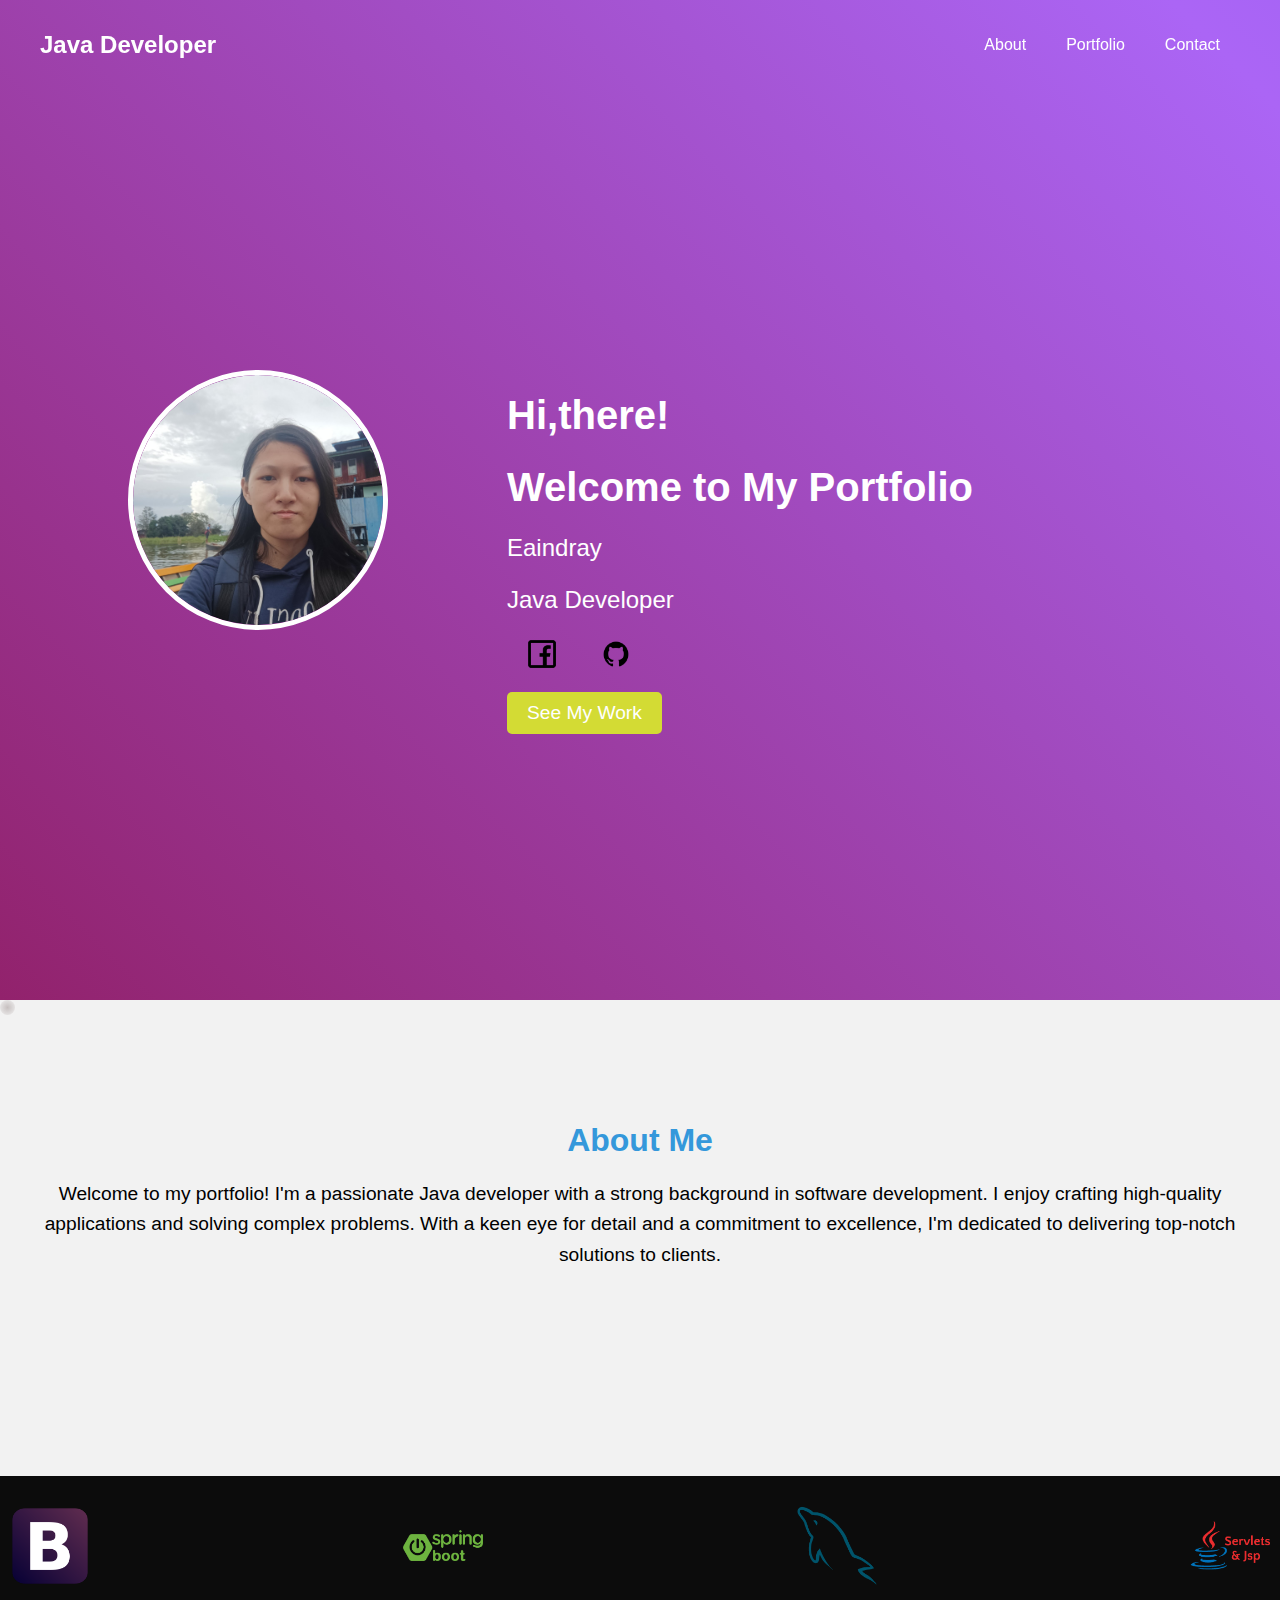
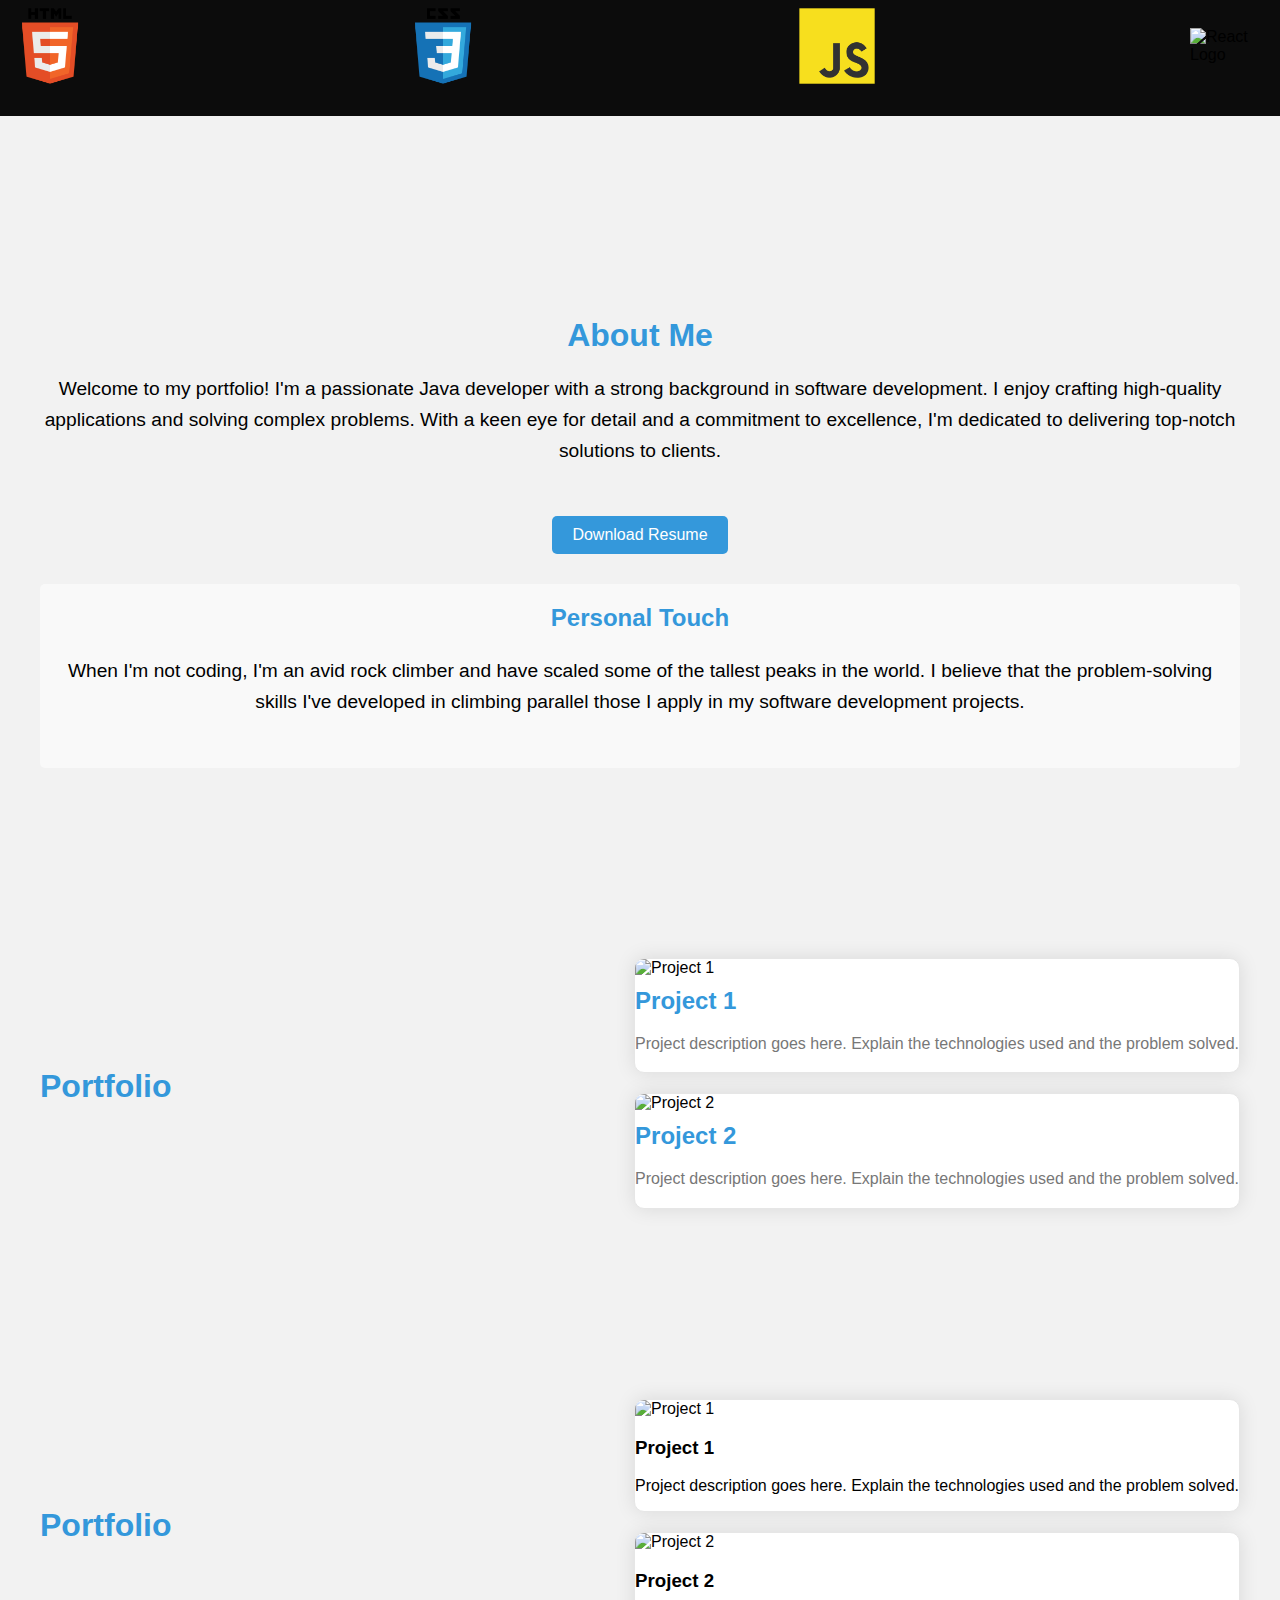
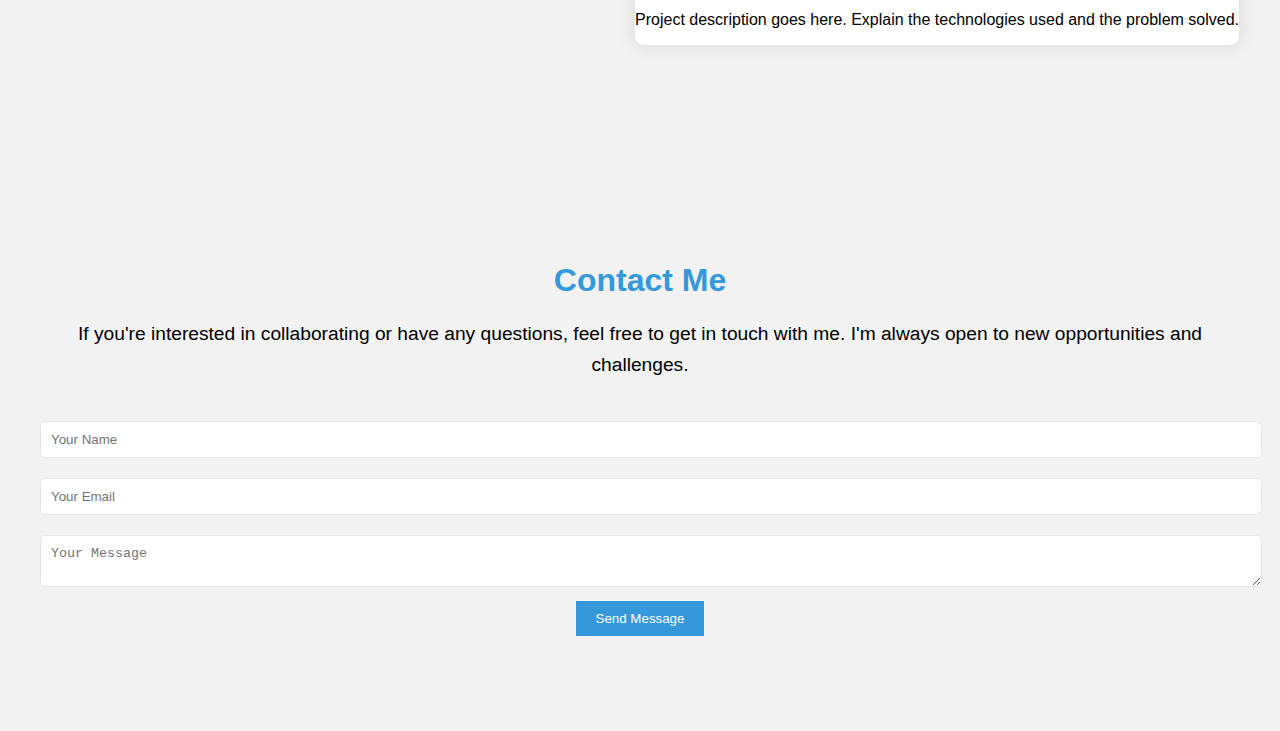
==== index.html @ a7740df3 "Add files via upload" ====
<!DOCTYPE html>
<html lang="en">
<head>
    <meta charset="UTF-8">
    <meta name="viewport" content="width=device-width, initial-scale=1.0">
    <link rel="stylesheet" href="style.css"> <!-- Include the style.css file -->
    <script src="main.js"></script> 
    <title>Your Portfolio</title>
</head>
<style>
/* Define a class for the trail */
.trail-cursor {
    position: fixed;
    width: 15px;
    height: 15px;
    border-radius: 50%;
    background: radial-gradient(circle, #c6bfbf, transparent); /* Adjust the colors */
    pointer-events: none; /* Prevent cursor click events on the trail */
    transform-origin: center;
    animation: trail 0.5s ease-out;
}

/* Apply animation to the trail effect */
@keyframes trail {
    0% {
        transform: scale(1);
        opacity: 0.8;
    }
    100% {
        transform: scale(0.3);
        opacity: 0;
    }
}

.coffee-cursor {
    cursor: url('src/coffee1.png') 16 16, auto;
    z-index: 2;
}

</style>
<body>
    <nav class="navbar">
        <div class="container">
            <h1 class="logo">Java Developer</h1>
            <ul class="nav-links">
                <li><a href="#about">About</a></li>
                <li><a href="#portfolio">Portfolio</a></li>
                <li><a href="#contact">Contact</a></li>
            </ul>
        </div>
    </nav>
    <header class="hero">
        <div class="hero-content">
            <div class="hero-left">
                <div class="photo-frame">
                    <img src="src\myPhoto.jpg" alt="Client's Photo">
                </div>
            </div>
            <div class="hero-right">
                <h1>Hi,there!</h1>
                    <h1>  Welcome to My Portfolio</h1>
                <p>Eaindray</p>
                <p>Java Developer</p>
                <div class="social-icons">
                    <a href="#"><img src="src\facebook-logo.png" alt="Facebook"></a>
                    <a href="https://github.com/EaindrayFromEarth"><img src="src\github-logo.png" alt="GitHub"></a>
                </div>
                <a href="#portfolio" class="see-my-work">See My Work</a>
            </div>
        </div>
    </header>
    
    
        
    <div class="trail-cursor"></div>

    


    <section id="about" class="section">
        <div class="container">
            <div class="about-content">
                <h2>About Me</h2>
                <p>Welcome to my portfolio! I'm a passionate Java developer with a strong background in software development. I enjoy crafting high-quality applications and solving complex problems. With a keen eye for detail and a commitment to excellence, I'm dedicated to delivering top-notch solutions to clients.</p>
            </div>
        </div>
    </section>
    <div id="logo-slider" class="section">
        <!-- Logo slider content -->
        <div class="logo-slider">
            <div class="slider-left">
                <img src="src/bootstrap.png" alt="Bootstrap Logo">
                <img src="src/pngaaa.com-2459546.png" alt="Spring Logo">
                <img src="src/mysql.png" alt="MySQL Logo">
                <img src="src\pngaaa.com-2459503.png" alt="Node.js Logo">
                <!-- Add more backend logos here -->
            </div>
            <div class="slider-right">
                <img src="src/html5.png" alt="HTML Logo">
                <img src="src/css3.png" alt="CSS Logo">
                <img src="src/javascript.png" alt="JavaScript Logo">
                <img src="src/react.png" alt="React Logo">
                <!-- Add more frontend logos here -->
            </div>
        </div>
    </div>
    <section id="about" class="section">
        <div class="container">
            <div class="about-content">
                <h2>About Me</h2>
                <p>Welcome to my portfolio! I'm a passionate Java developer with a strong background in software development. I enjoy crafting high-quality applications and solving complex problems. With a keen eye for detail and a commitment to excellence, I'm dedicated to delivering top-notch solutions to clients.</p>
    
                <!-- Resume/CV Link -->
                <a href="link_to_resumecv.pdf" target="_blank" download class="resume-link">Download Resume</a>
    
                <!-- Personal Touch -->
                <div class="personal-touch">
                    <h3>Personal Touch</h3>
                    <p>When I'm not coding, I'm an avid rock climber and have scaled some of the tallest peaks in the world. I believe that the problem-solving skills I've developed in climbing parallel those I apply in my software development projects.</p>
                </div>
            </div>
        </div>
    </section>
    
    <section id="portfolio" class="section">
        <div class="container">
            <h2>Portfolio</h2>
            <div class="portfolio-grid">
                <div class="portfolio-item">
                    <div class="portfolio-image">
                        <img src="src\0-02-06-9566abe42e9a566286e7c7960697bb33c6404da3a88f8047af2f9f57d8bb9188_6d614989e86dc0e4.jpg" alt="Project 1">
                        <div class="overlay">
                            <a href="#">View Details</a>
                        </div>
                    </div>
                    <div class="portfolio-details">
                        <h3>Project 1</h3>
                        <p>Project description goes here. Explain the technologies used and the problem solved.</p>
                    </div>
                </div>
                <div class="portfolio-item">
                    <div class="portfolio-image">
                        <img src="src\0-02-06-9566abe42e9a566286e7c7960697bb33c6404da3a88f8047af2f9f57d8bb9188_6d614989e86dc0e4.jpg" alt="Project 2">
                        <div class="overlay">
                            <a href="#">View Details</a>
                        </div>
                    </div>
                    <div class="portfolio-details">
                        <h3>Project 2</h3>
                        <p>Project description goes here. Explain the technologies used and the problem solved.</p>
                    </div>
                </div>
                <!-- Add more portfolio items as needed -->
            </div>
        </div>
    </section>
    
    <section id="portfolio" class="section">
        <div class="container">
            <h2>Portfolio</h2>
            <div class="portfolio-grid">
                <!-- Portfolio items with improved styles -->
                <div class="portfolio-item">
                    <div class="portfolio-image">
                        <img src="project1.jpg" alt="Project 1">
                        <div class="overlay">
                            <a href="#">View Details</a>
                        </div>
                    </div>
                    <h3>Project 1</h3>
                    <p>Project description goes here. Explain the technologies used and the problem solved.</p>
                </div>
                <div class="portfolio-item">
                    <div class="portfolio-image">
                        <img src="project2.jpg" alt="Project 2">
                        <div class="overlay">
                            <a href="#">View Details</a>
                        </div>
                    </div>
                    <h3>Project 2</h3>
                    <p>Project description goes here. Explain the technologies used and the problem solved.</p>
                </div>
                <!-- Add more portfolio items as needed -->
            </div>
        </div>
    </section>
    

    <section id="contact" class="section">
        <div class="container">
            <div class="contact-content">
                <h2>Contact Me</h2>
                <p>If you're interested in collaborating or have any questions, feel free to get in touch with me. I'm always open to new opportunities and challenges.</p>
                <div class="contact-form">
                    <form>
                        <input type="text" placeholder="Your Name" required>
                        <input type="email" placeholder="Your Email" required>
                        <textarea placeholder="Your Message" required></textarea>
                        <button type="submit">Send Message</button>
                    </form>
                </div>
            </div>
        </div>
    </section>
         
  
    <script>
        // Add an event listener to the "Contact Me" section
        const contactSection = document.getElementById('contact');
      
        contactSection.addEventListener('mouseenter', () => {
          // Add the "coffee-cursor" class when the user hovers over the section
          document.body.classList.add('coffee-cursor');
        });
      
        contactSection.addEventListener('mouseleave', () => {
          // Remove the "coffee-cursor" class when the user leaves the section
          document.body.classList.remove('coffee-cursor');
        });
      </script>
      


    
    <script>
document.addEventListener("DOMContentLoaded", function () {
    const cursor = document.querySelector(".trail-cursor");
    
    document.addEventListener("mousemove", (e) => {
        const trail = document.createElement("div");
        trail.className = "trail-cursor";
        document.body.appendChild(trail);
        
        const x = e.clientX;
        const y = e.clientY;
        trail.style.left = x + "px";
        trail.style.top = y + "px";
        
        // Remove the trail element after the animation
        trail.addEventListener("animationend", () => {
            trail.remove();
        });
    });

    document.addEventListener("mouseenter", (e) => {
        cursor.style.display = "block";
    });

    document.addEventListener("mouseleave", (e) => {
        cursor.style.display = "none";
    });
});


    </script>
    <script>
        // Stop logo animations when the user doesn't scroll
        let animationStopped = false;
        const logos = document.querySelectorAll('.logo-slider img');

        window.addEventListener('scroll', () => {
            if (!animationStopped) {
                const scrollPosition = window.scrollY;
                if (scrollPosition > 400) {
                    logos.forEach(logo => logo.style.animation = 'none');
                    animationStopped = true;
                }
            }
        });
    </script>
    <!-- Add this script to your HTML file -->
<script>
const trailCursor = document.querySelector('.trail-cursor');

document.addEventListener('mousemove', (e) => {
    trailCursor.style.left = e.clientX + 'px';
    trailCursor.style.top = e.clientY + 'px';
    trailCursor.style.display = 'block'; // Show the cursor trail
});

</script>

</body>
</html>
---- style.css ----
body {
    margin: 0;
    padding: 0;
    font-family: Arial, sans-serif;
    background-color: #f2f2f2; /* Set a background color for the entire page */
}

.hero {
    position: relative;
    background-color: #3498db; /* Set a background color for the hero header */
    height: 100vh;
    display: flex;
    justify-content: center;
    align-items: center;
    color: #fff;
}



.hero h1 {
font-size: 2.5rem;
margin-bottom: 10px;
z-index: 2;
}

.hero p {
font-size: 1.5rem;
margin-bottom: 20px;
z-index: 2;
}

.portfolio {
    background: #fff; /* Set a background color for the portfolio section */
    padding: 50px 0;
}
/* Add this to your existing CSS or create a new CSS file */

.navbar {
position: fixed;
top: 0;
left: 0;
width: 100%;
background: transparent;
transition: background 0.3s;
z-index: 1000;
}

.navbar.active {
background: #582c86; /* Set the background color when scrolling */
}

.container {
display: flex;
justify-content: space-between;
align-items: center;
padding: 15px 0;
}

.logo {
font-size: 1.5rem;
color: #fff;
}

.nav-links {
list-style: none;
display: flex;
margin: 0;
padding: 0;
}

.nav-links li {
margin: 0 20px;
}

.nav-links a {
text-decoration: none;
color: #fff;
}

/* Hamburger Menu for Small Screens */
@media (max-width: 768px) {
.navbar.active .nav-links {
    display: none; /* Hide the navigation links */
    position: absolute;
    top: 60px; /* Adjust as needed based on your design */
    right: 0;
    background: #ab65f5; /* Background color for the dropdown menu */
    width: 80%;
    flex-direction: column;
    text-align: center;
}

.navbar.active .nav-links.show {
    display: flex; /* Show the navigation links on click */
}

.nav-links li {
    margin: 15px 0;
}

.navbar.active .nav-links a {
    color: #fff;
}

.nav-toggle {
    display: block; /* Show the hamburger menu icon */
    position: absolute;
    top: 15px;
    right: 15px;
    cursor: pointer;
    color: #fff;
    font-size: 1.5rem;
}
}
/* Add a class to the hero section for spacing */
.hero {
padding-top: 100px; /* Adjust as needed */
}

/* Add styles for the hero section */
.hero {
position: relative;
background-color: #582c86;
height: 100vh;
display: flex;
align-items: center;
color: #fff;
background: linear-gradient(45deg, #92226c, #ab65f5, #6858f5, #392e97, #221d53);
background-size: 600% 100%;
animation: gradientAnimation 10s ease;
z-index: 1
}

/* Style the client's photo */
/* Style the client's photo */
.hero-left {
position: absolute;
left: 10%; /* Adjust the left position as needed */
top: 50%;
transform: translateY(-50%);
z-index: 2; /* Place the client's photo in front */
}

.photo-frame {
width: 250px; /* Adjust the frame size */
height: 250px; /* Adjust the frame size */
border: 5px solid #fff; /* Add a white border */
border-radius: 50%; /* Create a circular frame */
overflow: hidden; /* Clip the image to fit the frame */
}

.photo-frame img {
width: 100%;
height: 100%;
object-fit: cover; /* Maintain photo aspect ratio */
border-radius: 50%; /* Make the photo circular */
transition: transform 0.3s; /* Add a hover effect */
}

.photo-frame:hover img {
transform: scale(1.1); /* Zoom in on hover */
}


/* Style the hero content on the right */
.hero-right {
text-align: left; /* Adjust the alignment as needed */
position: relative;

z-index: 2; /* Place the content in front */
padding-left: 200px; /* Create space for the photo */
}

/* Social icons and "See My Work" button */
.social-icons, .see-my-work {
margin-top: 10px; /* Adjust the margin as needed */
z-index: 2;

}

.social-icon {
width: 30px; /* Set the desired width for the social icons */
height: 30px; /* Set the desired height for the social icons */
margin: 0 10px; /* Adjust the margin between icons */
transition: transform 0.3s ease; /* Add a transition effect */
z-index: 2;
}

.social-icon:hover {
transform: scale(1.2); /* Add a scaling effect on hover */
z-index: 2;
}
.social-icons a {
margin: 0 15px; /* Adjust the spacing between icons */
text-decoration: none;
color: #582c86; /* Color of the icons */
font-size: 2rem; /* Adjust the icon size */
}

.social-icons a img {
max-width: 40px; /* Adjust the size of the icons */
}

/* See My Work button */
.see-my-work {
display: inline-block;
background-color: #d3db34;
color: #fff;
text-decoration: none;
padding: 10px 20px;
border-radius: 5px;
font-size: 1.2rem;
transition: background-color 0.3s;
z-index: 2; /* Place the button in front */
}

.see-my-work:hover {
background-color: #2980b9;
}

/* Gradient animation */
.hero::before {
content: "";
position: absolute;
top: 0;
left: 0;
width: 100%;
height: 100%;
background: linear-gradient(45deg, #92226c, #ab65f5, #6858f5, #392e97, #221d53);
background-size: 600% 100%;
animation: gradientAnimation 10s ease;
z-index: 1; /* Place the gradient animation behind the content */
}

/* Add this CSS to your existing stylesheet or create a new one */

/* General section styles */
.section {
padding: 80px 0;
}

.container {
max-width: 1200px;
margin: 0 auto;
}

h2 {
font-size: 2rem;
margin-bottom: 20px;
color: #3498db;
}

/* About Section */
.about-content {
text-align: center;
}

.about-content p {
font-size: 1.2rem;
line-height: 1.6;
margin-bottom: 30px;
}

.tech-stack {
display: flex;
justify-content: center;
align-items: center;
margin-top: 30px;
}

.tech-stack img {
max-width: 60px;
margin: 0 15px;
}

/* Portfolio Section */
/* Add these styles to your existing CSS or create a new CSS file */

/* Add these styles to your existing CSS or create a new CSS file */

.portfolio-grid {
display: grid;
grid-template-columns: repeat(auto-fill, minmax(300px, 1fr));
gap: 20px;
}

.portfolio-item {
background: #fff;
border: 1px solid #e6e6e6;
border-radius: 10px;
overflow: hidden;
box-shadow: 0 0 20px rgba(0, 0, 0, 0.1);
transition: transform 0.3s ease;
}

.portfolio-item:hover {
transform: scale(1.05);
}

.portfolio-image {
position: relative;
overflow: hidden;
}

.portfolio-image img {
max-width: 100%;
border: 0;
}

.overlay {
position: absolute;
top: 0;
left: 0;
right: 0;
bottom: 0;
background: rgba(52, 152, 219, 0.7); /* Add a semi-transparent overlay on hover */
display: flex;
justify-content: center;
align-items: center;
opacity: 0;
transition: opacity 0.3s;
}

.portfolio-item:hover .overlay {
opacity: 1;
}

.overlay a {
color: #fff;
text-decoration: none;
padding: 10px 20px;
background-color: #3498db;
border-radius: 5px;
transition: background-color 0.3s;
}

.overlay a:hover {
background-color: #2980b9;
}

.portfolio-details h3 {
font-size: 1.5rem;
margin: 10px 0;
color: #3498db;
}

.portfolio-details p {
font-size: 1rem;
color: #777;
line-height: 1.6;
}


/* Contact Section */
.contact-content {
text-align: center;
}

.contact-content p {
font-size: 1.2rem;
line-height: 1.6;
margin-bottom: 30px;
}

.contact-form input, .contact-form textarea {
width: 100%;
padding: 10px;
margin: 10px 0;
border: 1px solid #e6e6e6;
border-radius: 5px;
}

.contact-form button {
background-color: #3498db;
color: #fff;
border: none;
padding: 10px 20px;
cursor: pointer;
}

.contact-form button:hover {
background-color: #582c86;
}
/* Logo slider styles */

/* Your existing CSS code */

/* Logo slider styles */
.logo-slider {
    display: flex;
    flex-direction: column; /* Change to a column layout */
    justify-content: center;
    align-items: center;
    background-color: #0c0c0c;
    padding: 20px 0;
    position: relative;
}

.slider-left,
.slider-right {
    display: flex;
    align-items: center;
    width: 100%; /* Ensure each row spans the full width */
    justify-content: space-between; /* Distribute the logos evenly */
}

.slider-left {
    animation: slideLeft 6s linear infinite; /* Slide the left row to the left */
}

.slider-right {
    animation: slideRight 6s linear infinite; /* Slide the right row to the right */
}

@keyframes slideLeft {
    0% {
        transform: translateX(0);
    }
    100% {
        transform: translateX(-100%);
    }
}

@keyframes slideRight {
    0% {
        transform: translateX(0);
    }
    100% {
        transform: translateX(100%);
    }
}

.logo-slider img {
    margin: 10px;
    width: 80px;
}

/* Add these styles to your existing CSS or create a new CSS file */
.resume-link {
display: inline-block;
background-color: #3498db;
color: #fff;
padding: 10px 20px;
text-decoration: none;
border-radius: 5px;
margin-top: 20px;
}

.resume-link:hover {
background-color: #582c86;
}

.personal-touch {
background-color: #f9f9f9;
padding: 20px;
border-radius: 5px;
margin-top: 30px;
}

.personal-touch h3 {
font-size: 1.5rem;
color: #3498db;
margin-top: 0;
}

.personal-touch p {
font-size: 1.2rem;
line-height: 1.6;
}

/* Define a class for the trail */
.trail-cursor {
    position: fixed;
    width: 15px;
    height: 15px;
    border-radius: 50%;
    background: radial-gradient(circle, #c9c0c0, transparent); /* Adjust the colors */
    pointer-events: none; /* Prevent cursor click events on the trail */
    transform-origin: center;
    animation: trail 0.5s ease-out;
}

/* Apply animation to the trail effect */
@keyframes trail {
    0% {
        transform: scale(1);
        opacity: 0.8;
    }
    100% {
        transform: scale(0.3);
        opacity: 0;
    }
}

.coffee-cursor {
    cursor: url('src/Sonya-Swarm-Coffee.64.png') 5 5, auto;
    z-index: 2;
}

button {
background-color: #3498db;
color: #fff;
border: none;
padding: 10px 20px;
}


@keyframes gradientAnimation {
    0% {
        background-position: 0 0;
    }
    100% {
        background-position: 100% 0;
    }
}
    /* Add a media query to stop animations on smaller screens */
    @media (max-width: 768px) {
    .slider-left, .slider-right {
        animation: none;
    }
    .slider-right {
        transform: translateX(100%);
    }
}
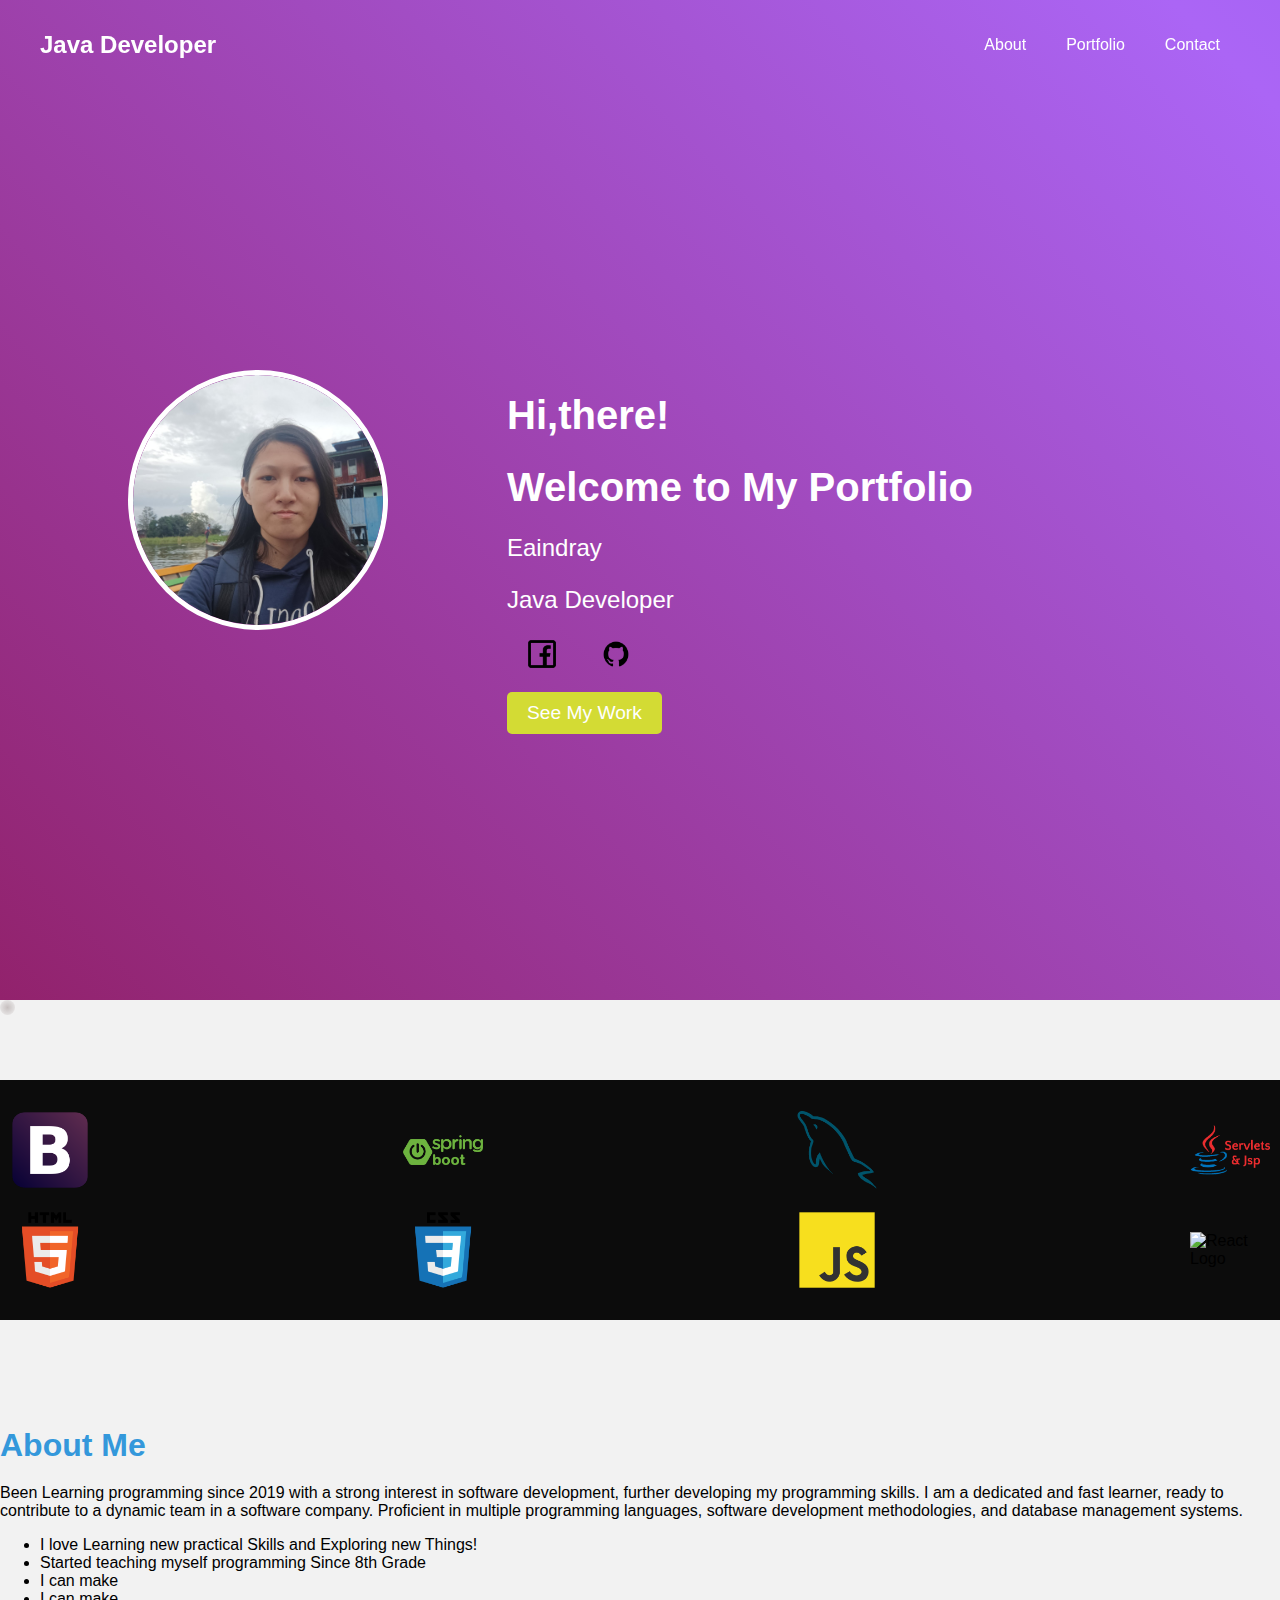
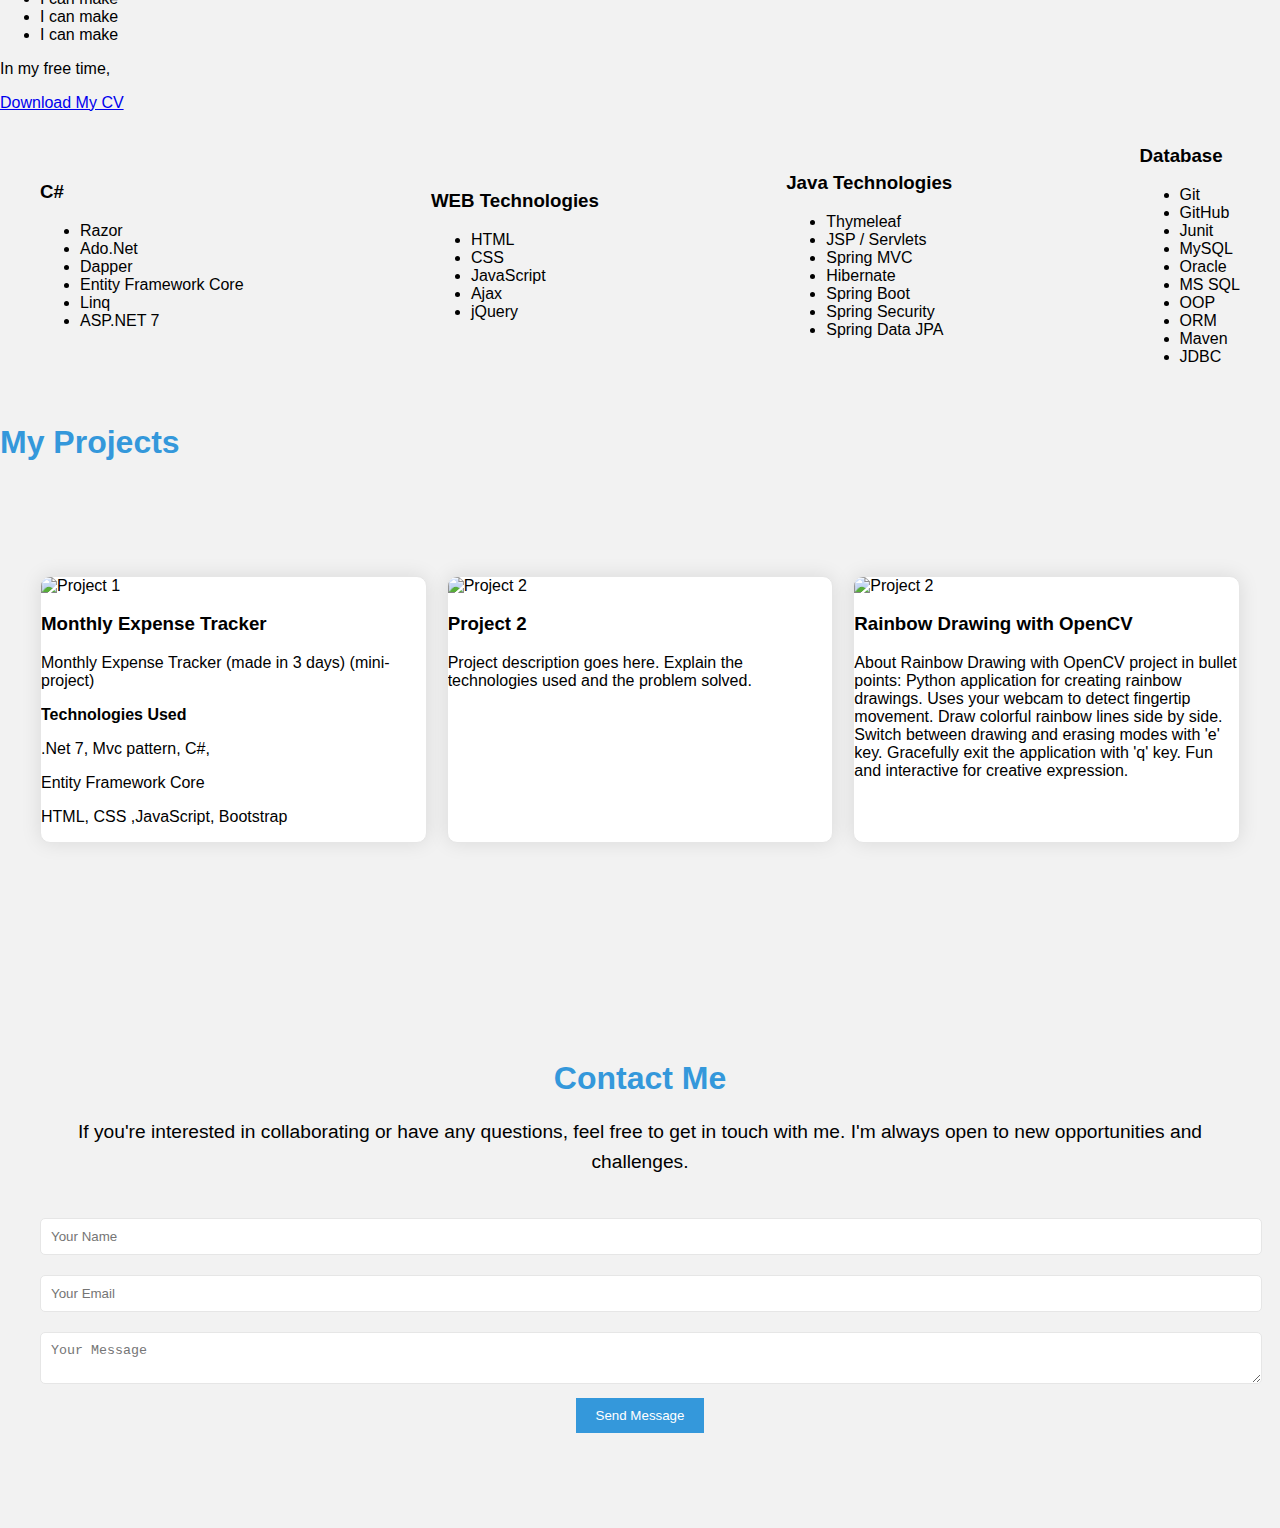
==== commit 7e270346: "." ====
--- a/index.html
+++ b/index.html
@@ -4,39 +4,42 @@
     <meta charset="UTF-8">
     <meta name="viewport" content="width=device-width, initial-scale=1.0">
     <link rel="stylesheet" href="style.css"> <!-- Include the style.css file -->
-    <script src="main.js"></script> 
+    <script src="https://code.jquery.com/jquery-3.6.4.min.js"></script>
+    <link rel="stylesheet" href="animate.min.css">
+    <script src="main.js"></script>
     <title>Your Portfolio</title>
+
 </head>
 <style>
-/* Define a class for the trail */
-.trail-cursor {
-    position: fixed;
-    width: 15px;
-    height: 15px;
-    border-radius: 50%;
-    background: radial-gradient(circle, #c6bfbf, transparent); /* Adjust the colors */
-    pointer-events: none; /* Prevent cursor click events on the trail */
-    transform-origin: center;
-    animation: trail 0.5s ease-out;
-}
-
-/* Apply animation to the trail effect */
-@keyframes trail {
-    0% {
-        transform: scale(1);
-        opacity: 0.8;
+    /* Define a class for the trail */
+    .trail-cursor {
+        position: fixed;
+        width: 15px;
+        height: 15px;
+        border-radius: 50%;
+        background: radial-gradient(circle, #c6bfbf, transparent); /* Adjust the colors */
+        pointer-events: none; /* Prevent cursor click events on the trail */
+        transform-origin: center;
+        animation: trail 0.5s ease-out;
     }
-    100% {
-        transform: scale(0.3);
-        opacity: 0;
+
+    /* Apply animation to the trail effect */
+    @keyframes trail {
+        0% {
+            transform: scale(1);
+            opacity: 0.8;
+        }
+
+        100% {
+            transform: scale(0.3);
+            opacity: 0;
+        }
     }
-}
-
-.coffee-cursor {
-    cursor: url('src/coffee1.png') 16 16, auto;
-    z-index: 2;
-}
-
+
+    .coffee-cursor {
+        cursor: url('src/coffee1.png') 16 16, auto;
+        z-index: 2;
+    }
 </style>
 <body>
     <nav class="navbar">
@@ -58,7 +61,7 @@
             </div>
             <div class="hero-right">
                 <h1>Hi,there!</h1>
-                    <h1>  Welcome to My Portfolio</h1>
+                <h1>  Welcome to My Portfolio</h1>
                 <p>Eaindray</p>
                 <p>Java Developer</p>
                 <div class="social-icons">
@@ -69,22 +72,15 @@
             </div>
         </div>
     </header>
-    
-    
-        
+
+
+
     <div class="trail-cursor"></div>
 
-    
-
-
-    <section id="about" class="section">
-        <div class="container">
-            <div class="about-content">
-                <h2>About Me</h2>
-                <p>Welcome to my portfolio! I'm a passionate Java developer with a strong background in software development. I enjoy crafting high-quality applications and solving complex problems. With a keen eye for detail and a commitment to excellence, I'm dedicated to delivering top-notch solutions to clients.</p>
-            </div>
-        </div>
-    </section>
+
+
+
+
     <div id="logo-slider" class="section">
         <!-- Logo slider content -->
         <div class="logo-slider">
@@ -104,87 +100,136 @@
             </div>
         </div>
     </div>
-    <section id="about" class="section">
+
+
+    <section class="about-me" id="about-me">
+        <div class="about-me-container">
+            <h2>About Me</h2>
+            <p>Been Learning programming since 2019 with a strong interest in software development, further developing my programming skills. I am a dedicated and fast learner, ready to contribute to a dynamic team in a software company. Proficient in multiple programming languages, software development methodologies, and database management systems.</p>
+            <ul>
+
+                <li>I love Learning new practical Skills and Exploring new Things!</li>
+                <li>Started teaching myself programming Since 8th Grade</li>
+                <li>I can make </li>
+                <li>I can make </li>
+                <li>I can make </li>
+                <li>I can make </li>
+            </ul>
+            <p>In my free time, </p>
+            <a href="path/to/your/cv.pdf" download="Your_CV_Name.pdf" class="download-btn">Download My CV</a>
+        </div>
+    </section>
+    <!-- 5QC!Nf6f8B-dqTi -->
+
+    <section class="skills">
         <div class="container">
-            <div class="about-content">
-                <h2>About Me</h2>
-                <p>Welcome to my portfolio! I'm a passionate Java developer with a strong background in software development. I enjoy crafting high-quality applications and solving complex problems. With a keen eye for detail and a commitment to excellence, I'm dedicated to delivering top-notch solutions to clients.</p>
-    
-                <!-- Resume/CV Link -->
-                <a href="link_to_resumecv.pdf" target="_blank" download class="resume-link">Download Resume</a>
-    
-                <!-- Personal Touch -->
-                <div class="personal-touch">
-                    <h3>Personal Touch</h3>
-                    <p>When I'm not coding, I'm an avid rock climber and have scaled some of the tallest peaks in the world. I believe that the problem-solving skills I've developed in climbing parallel those I apply in my software development projects.</p>
-                </div>
+            <div class="skills-block" id="block1">
+                <h3>C#</h3>
+                <ul>
+
+                    <li>Razor</li>
+                    <li>Ado.Net</li>
+                    <li>Dapper</li>
+                    <li>Entity Framework Core</li>
+                    <li>Linq</li>
+                    <li>ASP.NET 7</li>
+                </ul>
+            </div>
+
+            <div class="skills-block" id="block2">
+                <h3>WEB Technologies</h3>
+                <ul>
+                    <li>HTML</li>
+                    <li>CSS</li>
+                    <li>JavaScript</li>
+                    <li>Ajax</li>
+                    <li>jQuery</li>
+                </ul>
+            </div>
+
+            <div class="skills-block" id="block3">
+                <h3>Java Technologies</h3>
+                <ul>
+                    <li>Thymeleaf</li>
+                    <li>JSP / Servlets</li>
+                    <li>Spring MVC</li>
+                    <li>Hibernate</li>
+                    <li>Spring Boot</li>
+                    <li>Spring Security</li>
+                    <li>Spring Data JPA</li>
+                </ul>
+            </div>
+
+            <div class="skills-block" id="block4">
+                <h3>Database</h3>
+                <ul>
+                    <li>Git</li>
+                    <li>GitHub</li>
+                    <li>Junit</li>
+                    <li>MySQL</li>
+                    <li>Oracle</li>
+                    <li>MS SQL</li>
+                    <li>OOP</li>
+                    <li>ORM</li>
+                    <li>Maven</li>
+                    <li>JDBC</li>
+                </ul>
             </div>
         </div>
     </section>
-    
+
+
+    <h2 text-align: center;>My Projects</h2>
     <section id="portfolio" class="section">
         <div class="container">
-            <h2>Portfolio</h2>
-            <div class="portfolio-grid">
-                <div class="portfolio-item">
-                    <div class="portfolio-image">
-                        <img src="src\0-02-06-9566abe42e9a566286e7c7960697bb33c6404da3a88f8047af2f9f57d8bb9188_6d614989e86dc0e4.jpg" alt="Project 1">
-                        <div class="overlay">
-                            <a href="#">View Details</a>
-                        </div>
-                    </div>
-                    <div class="portfolio-details">
-                        <h3>Project 1</h3>
-                        <p>Project description goes here. Explain the technologies used and the problem solved.</p>
-                    </div>
-                </div>
-                <div class="portfolio-item">
-                    <div class="portfolio-image">
-                        <img src="src\0-02-06-9566abe42e9a566286e7c7960697bb33c6404da3a88f8047af2f9f57d8bb9188_6d614989e86dc0e4.jpg" alt="Project 2">
-                        <div class="overlay">
-                            <a href="#">View Details</a>
-                        </div>
-                    </div>
-                    <div class="portfolio-details">
-                        <h3>Project 2</h3>
-                        <p>Project description goes here. Explain the technologies used and the problem solved.</p>
-                    </div>
-                </div>
-                <!-- Add more portfolio items as needed -->
-            </div>
-        </div>
-    </section>
-    
-    <section id="portfolio" class="section">
-        <div class="container">
-            <h2>Portfolio</h2>
+
             <div class="portfolio-grid">
                 <!-- Portfolio items with improved styles -->
                 <div class="portfolio-item">
                     <div class="portfolio-image">
-                        <img src="project1.jpg" alt="Project 1">
+                        <img src="src/expense tracker app.jpeg" alt="Project 1">
                         <div class="overlay">
-                            <a href="#">View Details</a>
+                            <a href="https://github.com/EaindrayFromEarth/My_First_Finance_App">View Details</a>
                         </div>
                     </div>
-                    <h3>Project 1</h3>
-                    <p>Project description goes here. Explain the technologies used and the problem solved.</p>
+                    <h3>Monthly Expense Tracker</h3>
+                    <p>Monthly Expense Tracker (made in 3 days) (mini-project)</p>
+                    <p><b>Technologies Used</b>
+                    <p>  .Net 7, Mvc pattern, C#,</p>
+
+                    <p>  Entity Framework Core</p>
+
+                    <p> HTML, CSS ,JavaScript, Bootstrap</p>
                 </div>
                 <div class="portfolio-item">
                     <div class="portfolio-image">
                         <img src="project2.jpg" alt="Project 2">
                         <div class="overlay">
-                            <a href="#">View Details</a>
+                            <a href="https://github.com/EaindrayFromEarth/EcoHelp_Donation_for_Climate_Change_SpringMVC-School-Project">View Details</a>
                         </div>
                     </div>
                     <h3>Project 2</h3>
                     <p>Project description goes here. Explain the technologies used and the problem solved.</p>
                 </div>
+                <div class="portfolio-item">
+                    <div class="portfolio-image">
+                        <img src="src\Screenshot (6).png" alt="Project 2">
+                        <div class="overlay">
+                            <a href="https://github.com/EaindrayFromEarth/OpenCV-Rainbow-Drawer">View Details</a>
+                        </div>
+                    </div>
+                    <h3>Rainbow Drawing with OpenCV</h3>
+                    <p>
+                        About
+                        Rainbow Drawing with OpenCV project in bullet points: Python application for creating rainbow drawings. Uses your webcam to detect fingertip movement. Draw colorful rainbow lines side by side. Switch between drawing and erasing modes with 'e' key. Gracefully exit the application with 'q' key. Fun and interactive for creative expression.
+                    </p>
+                </div>
                 <!-- Add more portfolio items as needed -->
             </div>
         </div>
     </section>
-    
+
+
 
     <section id="contact" class="section">
         <div class="container">
@@ -202,54 +247,51 @@
             </div>
         </div>
     </section>
-         
-  
-    <script>
-        // Add an event listener to the "Contact Me" section
-        const contactSection = document.getElementById('contact');
-      
-        contactSection.addEventListener('mouseenter', () => {
-          // Add the "coffee-cursor" class when the user hovers over the section
-          document.body.classList.add('coffee-cursor');
-        });
-      
-        contactSection.addEventListener('mouseleave', () => {
-          // Remove the "coffee-cursor" class when the user leaves the section
-          document.body.classList.remove('coffee-cursor');
-        });
-      </script>
-      
-
-
-    
-    <script>
-document.addEventListener("DOMContentLoaded", function () {
-    const cursor = document.querySelector(".trail-cursor");
-    
-    document.addEventListener("mousemove", (e) => {
-        const trail = document.createElement("div");
-        trail.className = "trail-cursor";
-        document.body.appendChild(trail);
-        
-        const x = e.clientX;
-        const y = e.clientY;
-        trail.style.left = x + "px";
-        trail.style.top = y + "px";
-        
-        // Remove the trail element after the animation
-        trail.addEventListener("animationend", () => {
-            trail.remove();
-        });
-    });
-
-    document.addEventListener("mouseenter", (e) => {
-        cursor.style.display = "block";
-    });
-
-    document.addEventListener("mouseleave", (e) => {
-        cursor.style.display = "none";
-    });
-});
+
+
+    <script>
+        document.getElementById('contact').addEventListener('mouseenter', function () {
+            document.body.style.cursor = 'url("src/Sonya-Swarm-Coffee.64.png"), auto';
+        });
+
+        document.getElementById('contact').addEventListener('mouseleave', function () {
+            document.body.style.cursor = 'auto';
+        });
+
+
+    </script>
+
+
+
+
+    <script>
+        document.addEventListener("DOMContentLoaded", function () {
+            const cursor = document.querySelector(".trail-cursor");
+
+            document.addEventListener("mousemove", (e) => {
+                const trail = document.createElement("div");
+                trail.className = "trail-cursor";
+                document.body.appendChild(trail);
+
+                const x = e.clientX;
+                const y = e.clientY;
+                trail.style.left = x + "px";
+                trail.style.top = y + "px";
+
+                // Remove the trail element after the animation
+                trail.addEventListener("animationend", () => {
+                    trail.remove();
+                });
+            });
+
+            document.addEventListener("mouseenter", (e) => {
+                cursor.style.display = "block";
+            });
+
+            document.addEventListener("mouseleave", (e) => {
+                cursor.style.display = "none";
+            });
+        });
 
 
     </script>
@@ -269,16 +311,78 @@
         });
     </script>
     <!-- Add this script to your HTML file -->
-<script>
-const trailCursor = document.querySelector('.trail-cursor');
-
-document.addEventListener('mousemove', (e) => {
-    trailCursor.style.left = e.clientX + 'px';
-    trailCursor.style.top = e.clientY + 'px';
-    trailCursor.style.display = 'block'; // Show the cursor trail
-});
-
-</script>
+    <script>
+        const trailCursor = document.querySelector('.trail-cursor');
+
+        document.addEventListener('mousemove', (e) => {
+            trailCursor.style.left = e.clientX + 'px';
+            trailCursor.style.top = e.clientY + 'px';
+            trailCursor.style.display = 'block'; // Show the cursor trail
+        });
+
+    </script>
+
+    <script>
+        document.addEventListener("DOMContentLoaded", function () {
+            // Get the about me section
+            var aboutMeSection = document.getElementById('about-me');
+
+            // Function to check if an element is in the viewport
+            function isInViewport(element) {
+                var rect = element.getBoundingClientRect();
+                return (
+                    rect.top >= 0 &&
+                    rect.left >= 0 &&
+                    rect.bottom <= (window.innerHeight || document.documentElement.clientHeight) &&
+                    rect.right <= (window.innerWidth || document.documentElement.clientWidth)
+                );
+            }
+
+            // Function to handle scroll events
+            function handleScroll() {
+                if (isInViewport(aboutMeSection)) {
+                    aboutMeSection.classList.add('show');
+                    // Remove the event listener once the section is visible
+                    window.removeEventListener('scroll', handleScroll);
+                }
+            }
+
+            // Add scroll event listener
+            window.addEventListener('scroll', handleScroll);
+
+            // Trigger scroll event on page load (in case the element is already in view)
+            handleScroll();
+        });
+
+        document.addEventListener("DOMContentLoaded", function () {
+            var skillsBlocks = document.querySelectorAll('.skills-block');
+
+            function isInViewport(element) {
+                var rect = element.getBoundingClientRect();
+                return (
+                    rect.top >= 0 &&
+                    rect.left >= 0 &&
+                    rect.bottom <= (window.innerHeight || document.documentElement.clientHeight) &&
+                    rect.right <= (window.innerWidth || document.documentElement.clientWidth)
+                );
+            }
+
+            function handleScroll() {
+                skillsBlocks.forEach(function (block) {
+                    if (isInViewport(block)) {
+                        block.classList.add('show');
+                    }
+                });
+            }
+
+            window.addEventListener('scroll', handleScroll);
+            handleScroll();
+        });
+
+    </script>
+
+
+
 
 </body>
 </html>
